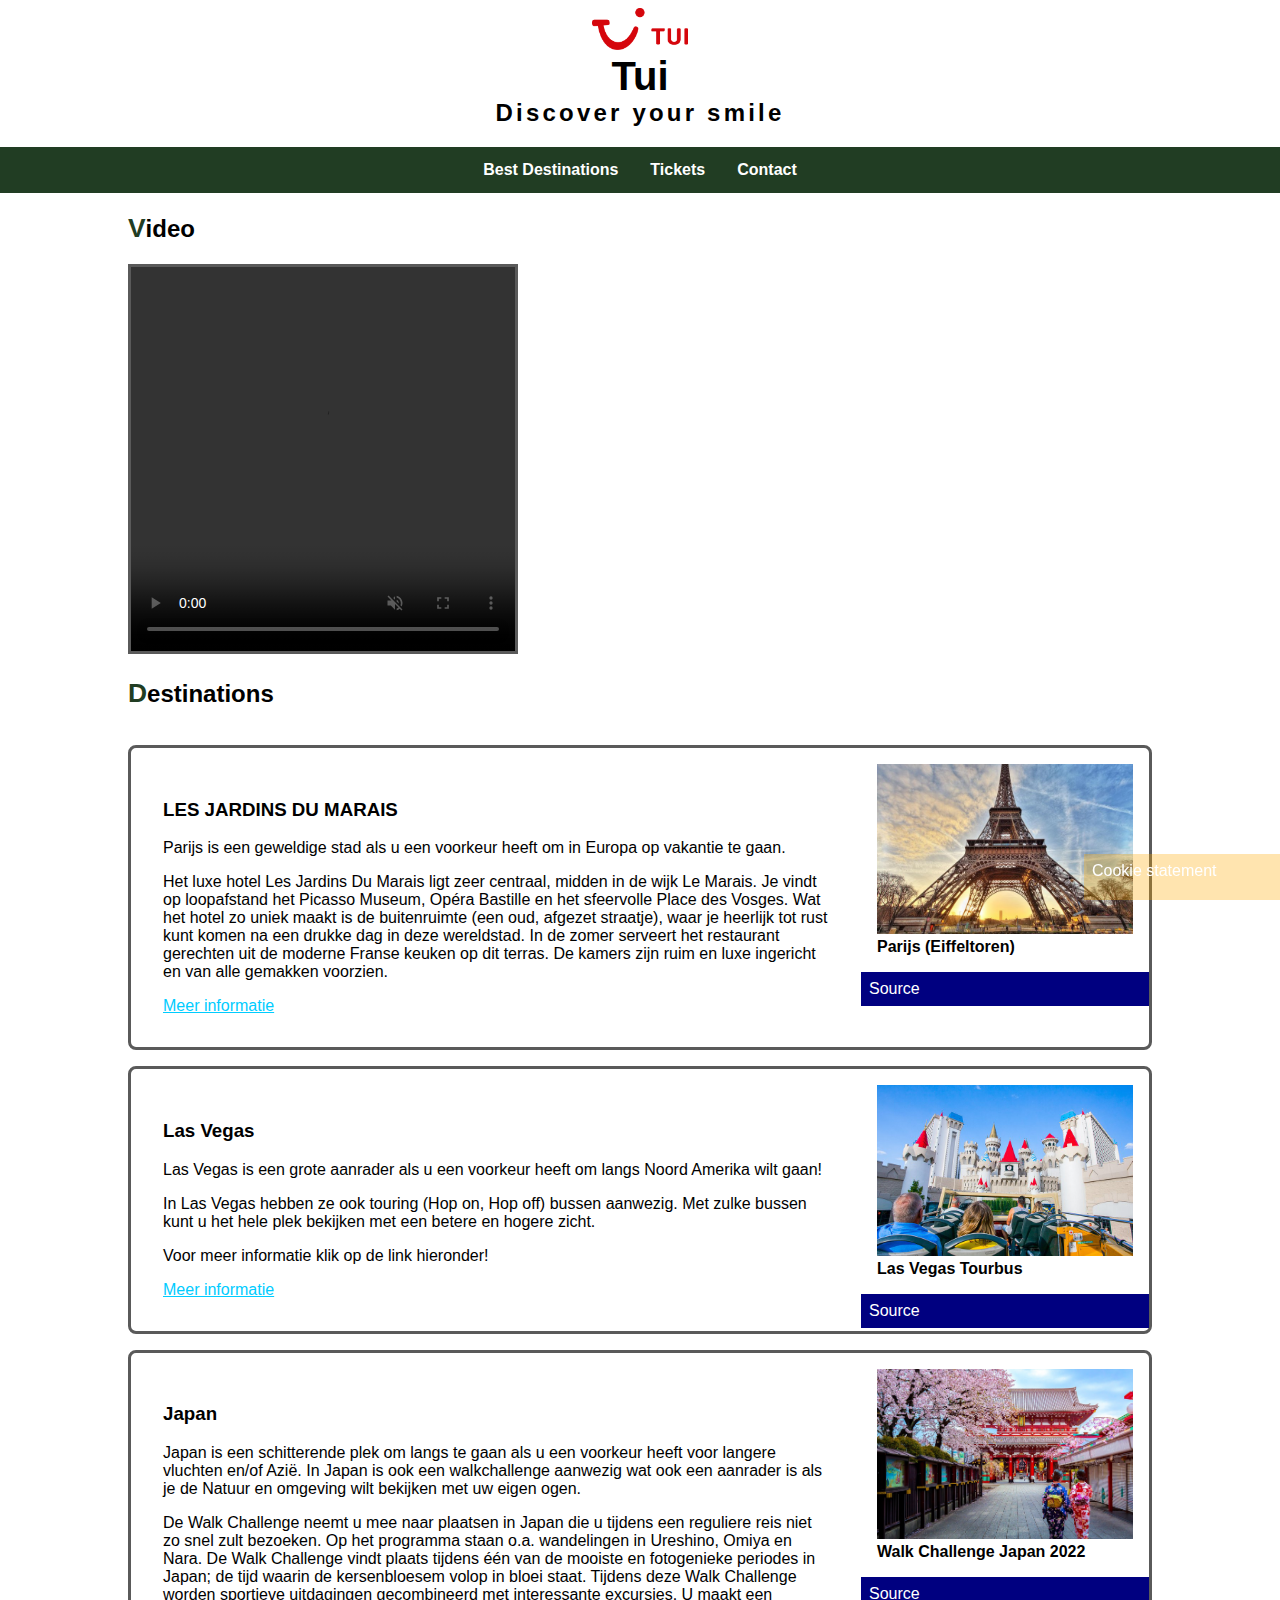
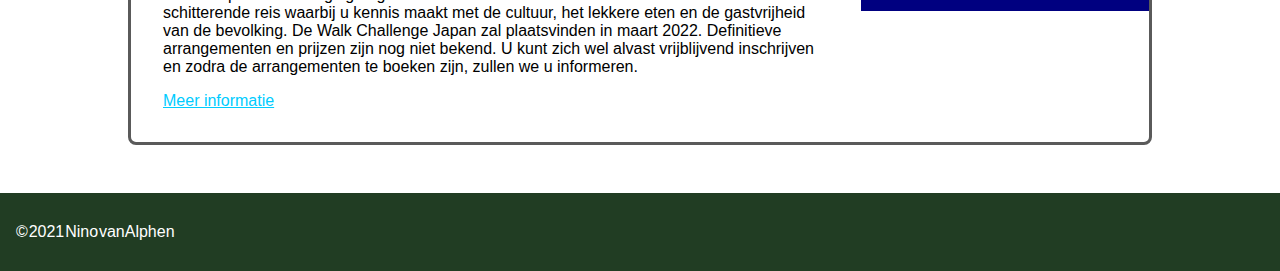
==== index.html @ 9d916ab4 "test" ====
<!DOCTYPE html>
<html lang="en">
<head>
  <meta charset="UTF-8" />
  <meta name="viewport" content="width=device-width, initial-scale=1.0" />
  <meta name="description" content="Advertisement for the besttrips you can visit around the world!" />
  <meta name="keywords" content="HTML, CSS" />
  <meta name="author" content="Nino van Alphen" />
  <title>Besttrips.com</title>
  <link rel="stylesheet" type="text/css" href="css/main.css" />
  <link rel="shortcut icon" href="img/logo.png" />
</head>

<body>
  <header id="mainHeader">
    <a href="#"><img src="img/logo.png" title="Logo" alt="Logo" /></a>
    <h1>Tui</h1>
    <h2 class="spaced">Discover your smile</h2>
  </header>
  <nav class="navbar">
    <label class="hidden absolute" for="toggle">x</label>
    <input class="hidden relative" id="toggle" type="checkbox">
    <nav class="menu plain">
      <ul>
        <li><a class="navbarItem" href="bestdestinations.html"><strong>Best Destinations</strong></a></li>
        <li><a class="navbarItem" href="tickets.html"><strong>Tickets</strong></a></li>
        <li><a class="navbarItem" href="contact.html"><strong>Contact</strong></a></li>
      </ul>
    </nav>
  </nav>
  <section id="mainContent">
    <section id="indexFlexContainer">
      <section id="mainVideo">
        <h2 class="sectionTitle">Video</h2>
        <video controls loop autoplay="autoplay" muted>
          <source src="movies/Traveling.mp4" title="Travel video" type="video/mp4" />
          <p>There's no plugin installed to play this video.</p>
        </video>
      </section>
      <section id="productPage">
        <h2 class="sectionTitle">Destinations</h2>
        <section id="mainProducts">
          <article class="productCard">
            <article>
              <h3>LES JARDINS DU MARAIS</h3>
              <p>
                Parijs is een geweldige stad als u een voorkeur heeft om in Europa op vakantie te gaan.
              </p>
              <p>
                Het luxe hotel Les Jardins Du Marais ligt zeer centraal, midden in de wijk Le Marais.
                Je vindt op loopafstand het Picasso Museum, Opéra Bastille en het sfeervolle Place des Vosges.
                Wat het hotel zo uniek maakt is de buitenruimte (een oud, afgezet straatje), waar je heerlijk tot rust kunt komen na een drukke dag in deze wereldstad.
                In de zomer serveert het restaurant gerechten uit de moderne Franse keuken op dit terras. De kamers zijn ruim en luxe ingericht en van alle gemakken voorzien.
              </p>
              <a href="https://www.tui.nl/les-jardins-du-marais-50941398/" class="link">Meer informatie</a>
            </article>
            <section>
              <figure>
                <a href="https://www.tui.nl/les-jardins-du-marais-50941398/"><img src="img/locations/parijs.jpg" title="Parijs" alt="Parijs Eiffeltoren" />
                </a>
                <figcaption><strong>Parijs (Eiffeltoren)</strong></figcaption>
              </figure>
              <footer>
                <a href="https://media.tacdn.com/media/attractions-splice-spp-674x446/06/74/ab/3e.jpg">Source</a>
              </footer>
            </section>
          </article>

          <article class="productCard">
            <article>
              <h3>Las Vegas</h3>
              <p>
                Las Vegas is een grote aanrader als u een voorkeur heeft om langs Noord Amerika wilt gaan!
              </p>
              <p>
                In Las Vegas hebben ze ook touring (Hop on, Hop off) bussen aanwezig.
                Met zulke bussen kunt u het hele plek bekijken met een betere en hogere zicht.
              </p>
              <p>
                Voor meer informatie klik op de link hieronder!
              </p>
              <a href="https://www.tripadvisor.in/AttractionProductReview-g45963-d11450628-Big_Bus_Las_Vegas_Hop_On_Hop_Off_Open_Top_Tour-Las_Vegas_Nevada.html" class="link">Meer informatie</a>
            </article>
            <section>
              <figure>
                <a
                  href="https://www.tripadvisor.in/AttractionProductReview-g45963-d11450628-Big_Bus_Las_Vegas_Hop_On_Hop_Off_Open_Top_Tour-Las_Vegas_Nevada.html">
                  <img src="img/locations/lasvegas.jpg"
                    title="Las Vegas" alt="Las Vegas Tourbus" />
                </a>
                <figcaption><strong>Las Vegas Tourbus</strong></figcaption>
              </figure>
              <footer>
                <a href="https://media-cdn.tripadvisor.com/media/attractions-splice-spp-720x480/07/72/f3/a8.jpg">Source</a>
              </footer>
            </section>
          </article>

          <article class="productCard">
            <article>
              <h3>Japan</h3>
              <p>
                Japan is een schitterende plek om langs te gaan als u een voorkeur heeft voor langere vluchten en/of Azië.
                In Japan is ook een walkchallenge aanwezig wat ook een aanrader is als je de Natuur en omgeving wilt bekijken met uw eigen ogen.
              </p>
              <p>
                De Walk Challenge neemt u mee naar plaatsen in Japan die u tijdens een reguliere reis niet zo snel zult bezoeken.
                Op het programma staan o.a. wandelingen in Ureshino, Omiya en Nara.
                De Walk Challenge vindt plaats tijdens één van de mooiste en fotogenieke periodes in Japan; de tijd waarin de kersenbloesem volop in bloei staat.
                Tijdens deze Walk Challenge worden sportieve uitdagingen gecombineerd met interessante excursies. U maakt een schitterende reis waarbij u kennis maakt met de cultuur, het lekkere eten en de gastvrijheid van de bevolking.
                De Walk Challenge Japan zal plaatsvinden in maart 2022.
                Definitieve arrangementen en prijzen zijn nog niet bekend. U kunt zich wel alvast vrijblijvend inschrijven en zodra de arrangementen te boeken zijn, zullen we u informeren.
              </p>
              <a href="https://www.oad.nl/wcj2022#" class="link">Meer informatie</a>
            </article>
            <section>
              <figure>
                <a
                  href="https://www.oad.nl/wcj2022#">
                  <img src="img/locations/japan.jpg"
                    title="Japan" alt="Japan 2022 Walk Challenge" />
                </a>
                <figcaption><strong>Walk Challenge Japan 2022</strong></figcaption>
              </figure>
              <footer>
                <a href="https://www.oad.nl/cache/image/1548841505204106walkch_1548841505.jpg">Source</a>
              </footer>
            </section>
          </article>

        </section>
      </section>

      <section class="reasonPage line_height">
      </section>

    </section>
  </section>
  <footer class="copyrightFooter word_spacing">
    <p>&copy; 2021 Nino van Alphen</p>
  </footer>

  <section id="cookie">Cookie statement</section>
</body>

</html>
---- css/main.css ----
body {
  margin: 0;
  font-family: "Helvetica";
}

.spaced {
  letter-spacing: .2rem;
}

.line_height {
  line-height: 2.5;
}

.word_spacing {
  word-spacing: -.4ch;
}

.hidden {
  visibility: hidden;;
}

.plain {
  text-transform: none;
}

/* for the header */
#mainHeader {
  display: flex;
  align-items: center;
  flex-direction: column;
  padding-top: 8px;
}

#mainHeader img {
  width: 96px;
  height: auto;
}

#mainHeader h1 {
  font-weight: bold;
  font-size: 40px;
  margin: 0;
}

#mainHeader h2 {
  margin: 0;
  font-size: 24px;
}

/* for the Navigation */
.navbar {
  position: sticky;
}

.navbar ul {
  display: flex;
  justify-content: center;
  list-style-type: none;
  margin: 0;
  padding: 0;
  overflow: hidden;
  background-color: #213d23;
  position: sticky;
  top: 0;
}

.navbar li a {
  display: block;
  color: white;
  text-align: center;
  padding: 14px 16px;
  text-decoration: none;
}

.navbar li a:hover {
  background-color: #000000;
}

#hamburgerLabel {
  display: inline-block;
  color: white;
  background: #a02620;
  font-style: normal;
  font-size: 1.2em;
  padding: 10px;
}

#burgeritems > li {
  box-sizing: border-box;
  display: block;
  width: 100%;
  border-top: 1px solid #333;
}

#burgeritems > li {
  display: none;
}

#burgeritems > input:checked ~ .navbarItem {
  display: block;
}

#hamburgerIcon,
#hamburgerLabel {
  display: none;
}

.absolute{
  position: absolute;
}

.relative {
  position: relative;
}

/* Content */
#mainContent {
  margin-left: 10%;
  margin-right: 10%;
  height: 100%;
  width: 80%;
}

#contactArticle {
  grid-area: article;
}

/* Content items*/

#mainVideo {
  width: 100%;
  justify-content: center;
}

#mainVideo h1 {
  font-size: 24px;
}

#mainVideo video {
  width: 384px;
  height: 384px;
  border-style: solid;
  border-color: #5a5a5a;
  border-width: 3px;
}

/* product card */
.productCard {
  display: flex;
  border-style: solid;
  border-color: #5a5a5a;
  border-radius: 8px;
  margin-top: 16px;
}

.productCard article {
  margin: 16px;
  padding: 16px;
}

.productCard > section > figure {
  margin: 16px;
}

.productCard > section > figure > a > img {
  width: 256px;
}

.productCard > section > footer {
  background-color: navy;
  padding: 8px;
}

.productCard > section > footer > a {
  color: white;
  text-decoration: none;
}

/* grid */
#contentGrid {
  display: grid;
  grid-template-columns: auto auto auto;
  grid-template-areas:
    "two one three"
    "five one three"
    "five one four"
    "five one four"
    "five six six";
  margin: 8px;
}

#contentGrid article {
  border: 1px solid #ccc;
  margin: 8px;
  padding: 8px;
}

#gridItem1 {
  grid-area: one;
}

#gridItem2 {
  grid-area: two;
}

#gridItem3 {
  grid-area: three;
}

#gridItem4 {
  grid-area: four;
}

#gridItem5 {
  grid-area: five;
}

#gridItem6 {
  grid-area: six;
}

#eusolar_grid {
  margin-left: 10%;
  margin-right: 10%;
  height: 100%;
  width: 80%;
  display: grid;
  grid-template-areas:
    "article article"
    "eu_table products";
}

#cookie {
  width: 180px;
  height: 30px;
  position: fixed;
  bottom: 0px;
  right: 0px;
  background-color: #ffaa0050;
  color: #fff;
  padding: 8px;
}

.eu_article {
  grid-area: article;
}

.eu_table {
  grid-area: eu_table;
}

.eu_products {
  grid-area: products;
}

#productPage h1 {
  font-size: 24px;
}

.reasonPage {
  padding: 16px;
}

.reasonPage h1 {
  font-size: 24px;
}

#mainProducts {
  display: flex;
  flex-wrap: wrap;
}

.copyrightFooter {
  background-color: #213d23;
  color: white;
  padding: 14px 16px;
  margin-top: 16px;
}

#articleList {
  display: flex;
}

#eu_articleList {
  display: flex;
  flex-direction: column;
  padding: 16px;
}

#eu_articleList article {
  margin: 16px;
}

#contact_articleList {
  display: flex;
  flex-direction: column;
  padding: 16px;
}

#contact_articleList article {
  margin: 16px;
}

.card {
  box-shadow: 0 4px 8px 0 rgba(0, 0, 0, 0.2);
  max-width: 300px;
  margin: auto;
  text-align: center;
  font-family: arial;
}

.price {
  color: grey;
  font-size: 22px;
}

.card img {
  width: 100%;
}

.card a {
  border: none;
  outline: 0;
  padding: 12px;
  color: white;
  background-color: #213d23;
  text-align: center;
  cursor: pointer;
  width: 100%;
  font-size: 18px;
}

.card a:hover {
  opacity: 0.7;
}

.link:active {
  color: #003f7a;
}

.link:link {
  color: #00ccff;
}

.link:visited {
  color: #004974;
}

.link:hover {
  color: #006eff;
}

#euroTable {
  border-collapse: collapse;
  margin-top: 15px;
}

#euroTable td,
#euroTable th {
  border: 2px solid #dddddd;
  padding: 10px;
}

#euroTable tr > th {
  color: white;
  background-color: #902e34;
}

#tableFooter {
  padding: 5px;
  width: 230px;
  background-color: #213d23;
  color: white;
}

#products_aside {
  display: flex;
  flex-direction: column;
}

#userForm {
  padding: 16px;
  display: flex;
  flex-direction: column;
}

#userForm textarea {
  resize: none;
}

#userForm fieldset > input[type="text"],
#userForm fieldset > textarea {
  width: 100%;
  padding: 8px;
  border: 1px solid #ccc;
  border-radius: 5px;
  box-sizing: border-box;
  margin-bottom: 16px;
}

#userForm fieldset > input[type="email"],
#userForm fieldset > textarea {
  width: 100%;
  padding: 8px;
  border: 1px solid #ccc;
  border-radius: 5px;
  box-sizing: border-box;
  margin-bottom: 16px;
}

#userForm fieldset > input[type="submit"] {
  background-color: #213d23;
  color: white;
  padding: 8px 16px;
  box-sizing: border-box;
  border: none;
  border-radius: 5px;
  cursor: pointer;
}

#indexFlexContainer {
  display: flex;
  flex-direction: column;
}

#indexFlexContainer > :nth-child(1) {
  order: 1;
}
#indexFlexContainer > :nth-child(2) {
  flex-shrink: 3;
  order: 2;
}
#indexFlexContainer > :nth-child(3) {
  order: 3;
  float: right;
}

#howsolarFlexContainer {
  display: flex;
  flex-direction: column;
}

#howsolarFlexContainer > :nth-child(1) {
  order: 1;
}

#howsolarFlexContainer > :nth-child(2) {
  order: 2;
}

.sectionTitle::first-letter {
  color: #213d23;
  font-size: 110%;
}

@media (max-width: 1179px) {
  #eusolar_grid {
    grid-template-areas:
      "article article"
      "eu_table eu_table"
      "products products";
  }

  .productCard {
    flex-direction: row-reverse;
  }

  #articleList > :nth-child(3) {
    display: none;
  }

  #mainProducts {
    flex-direction: column-reverse;
  }
  #indexFlexContainer > :nth-child(1) {
    order: 2;
  }

  #indexFlexContainer > :nth-child(2) {
    order: 3;
  }

  #indexFlexContainer > :nth-child(3) {
    order: 1;
  }

  #gridItem4 {
    display: none;
  }

  #contentGrid {
    grid-template-columns: auto auto;
    grid-template-areas:
      "one   two"
      "three five"
      "six   six";
  }
}

@media (max-width: 480px) {

  #euroTable tbody > tr > :nth-child(6) {
    display: none;
  }

  #articleList > :nth-child(3) {
    display: block;
  }

  #articleList {
    display: table-column;
  }

  #gridItem6 {
    display: none;
  }

  #contentGrid {
    grid-template-columns: auto auto;
    grid-template-areas:
      "five  five"
      "three three"
      "two   two"
      "one   one";
  }

  #mainVideo {
    display: none;
  }
}
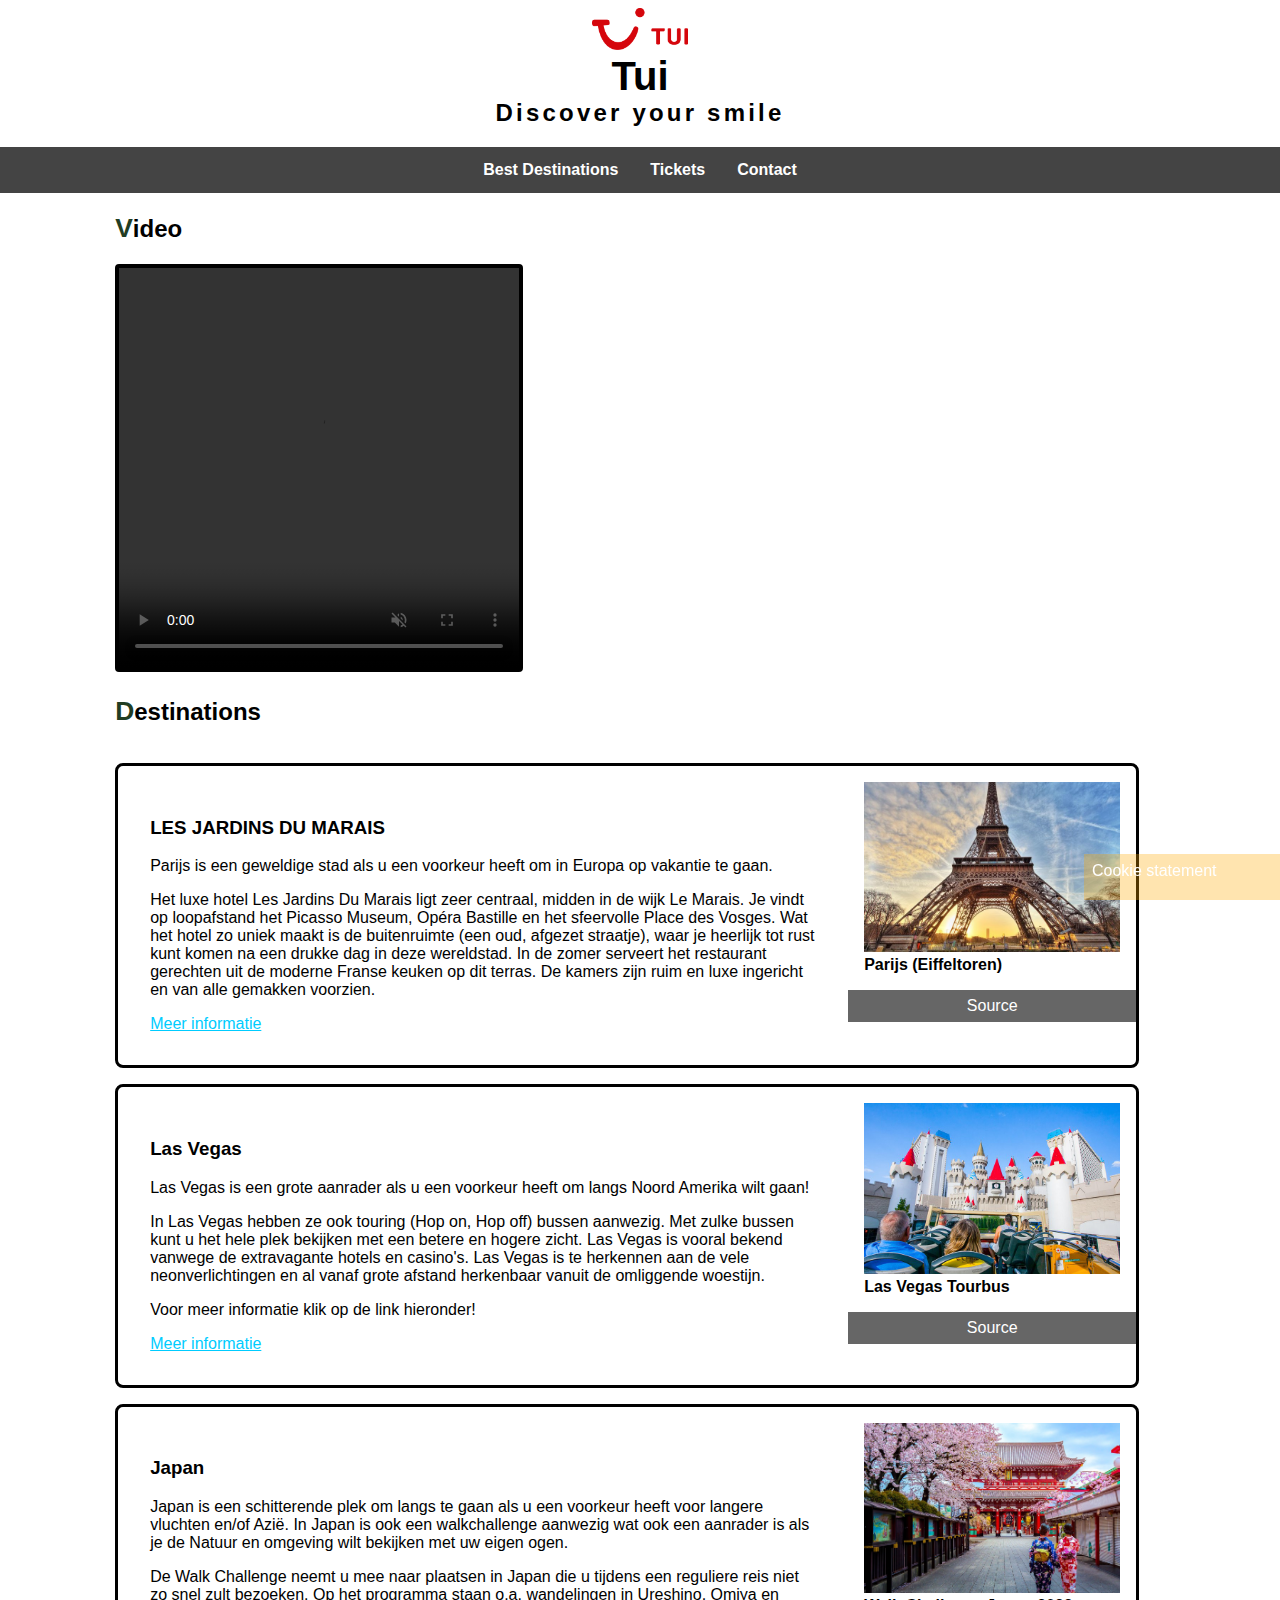
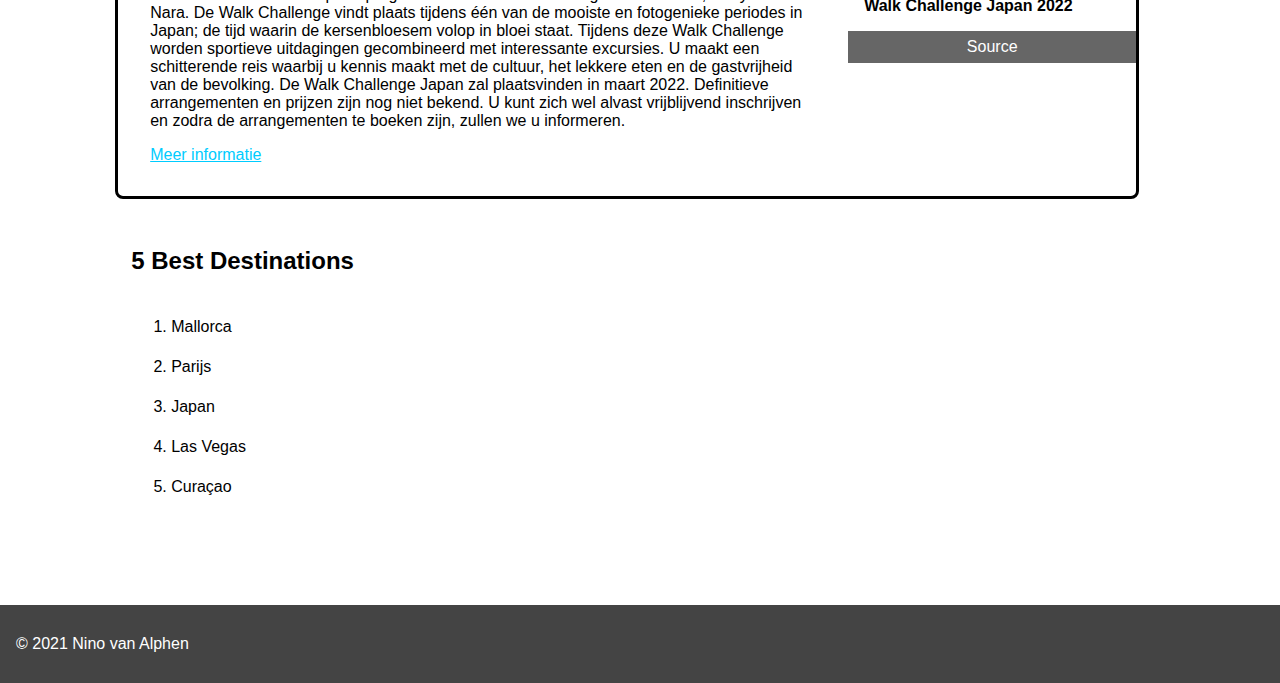
==== commit 7faac150: "final" ====
--- a/index.html
+++ b/index.html
@@ -17,14 +17,14 @@
     <h1>Tui</h1>
     <h2 class="spaced">Discover your smile</h2>
   </header>
-  <nav class="navbar">
+  <nav class="navHeader">
     <label class="hidden absolute" for="toggle">x</label>
     <input class="hidden relative" id="toggle" type="checkbox">
     <nav class="menu plain">
       <ul>
-        <li><a class="navbarItem" href="bestdestinations.html"><strong>Best Destinations</strong></a></li>
-        <li><a class="navbarItem" href="tickets.html"><strong>Tickets</strong></a></li>
-        <li><a class="navbarItem" href="contact.html"><strong>Contact</strong></a></li>
+        <li><a class="navHeaderItem" href="bestdestinations.html"><strong>Best Destinations</strong></a></li>
+        <li><a class="navHeaderItem" href="tickets.html"><strong>Tickets</strong></a></li>
+        <li><a class="navHeaderItem" href="contact.html"><strong>Contact</strong></a></li>
       </ul>
     </nav>
   </nav>
@@ -37,10 +37,10 @@
           <p>There's no plugin installed to play this video.</p>
         </video>
       </section>
-      <section id="productPage">
+      <section id="mainPage">
         <h2 class="sectionTitle">Destinations</h2>
-        <section id="mainProducts">
-          <article class="productCard">
+        <section id="mainDestinations">
+          <article class="destinations">
             <article>
               <h3>LES JARDINS DU MARAIS</h3>
               <p>
@@ -65,8 +65,7 @@
               </footer>
             </section>
           </article>
-
-          <article class="productCard">
+          <article class="destinations">
             <article>
               <h3>Las Vegas</h3>
               <p>
@@ -75,6 +74,7 @@
               <p>
                 In Las Vegas hebben ze ook touring (Hop on, Hop off) bussen aanwezig.
                 Met zulke bussen kunt u het hele plek bekijken met een betere en hogere zicht.
+                Las Vegas is vooral bekend vanwege de extravagante hotels en casino's. Las Vegas is te herkennen aan de vele neonverlichtingen en al vanaf grote afstand herkenbaar vanuit de omliggende woestijn.
               </p>
               <p>
                 Voor meer informatie klik op de link hieronder!
@@ -95,8 +95,7 @@
               </footer>
             </section>
           </article>
-
-          <article class="productCard">
+          <article class="destinations">
             <article>
               <h3>Japan</h3>
               <p>
@@ -122,7 +121,7 @@
                 </a>
                 <figcaption><strong>Walk Challenge Japan 2022</strong></figcaption>
               </figure>
-              <footer>
+              <footer class="footerSource">
                 <a href="https://www.oad.nl/cache/image/1548841505204106walkch_1548841505.jpg">Source</a>
               </footer>
             </section>
@@ -132,11 +131,21 @@
       </section>
 
       <section class="reasonPage line_height">
+        <h1>5 Best Destinations</h1>
+        <article>
+          <ol>
+            <li>Mallorca</li>
+            <li>Parijs</li>
+            <li>Japan</li>
+            <li>Las Vegas</li>
+            <li>Curaçao</li>
+          </ol>
+        </article>
       </section>
 
     </section>
   </section>
-  <footer class="copyrightFooter word_spacing">
+  <footer class="copyrightFooter">
     <p>&copy; 2021 Nino van Alphen</p>
   </footer>
 
--- a/css/main.css
+++ b/css/main.css
@@ -9,10 +9,6 @@
 
 .line_height {
   line-height: 2.5;
-}
-
-.word_spacing {
-  word-spacing: -.4ch;
 }
 
 .hidden {
@@ -48,23 +44,23 @@
 }
 
 /* for the Navigation */
-.navbar {
+.navHeader {
   position: sticky;
 }
 
-.navbar ul {
+.navHeader ul {
   display: flex;
   justify-content: center;
   list-style-type: none;
+  top: 0;
   margin: 0;
   padding: 0;
   overflow: hidden;
-  background-color: #213d23;
+  background-color: #444;
   position: sticky;
-  top: 0;
-}
-
-.navbar li a {
+}
+
+.navHeader li a {
   display: block;
   color: white;
   text-align: center;
@@ -72,37 +68,9 @@
   text-decoration: none;
 }
 
-.navbar li a:hover {
+.navHeader li a:hover {
   background-color: #000000;
-}
-
-#hamburgerLabel {
-  display: inline-block;
-  color: white;
-  background: #a02620;
-  font-style: normal;
-  font-size: 1.2em;
-  padding: 10px;
-}
-
-#burgeritems > li {
-  box-sizing: border-box;
-  display: block;
-  width: 100%;
-  border-top: 1px solid #333;
-}
-
-#burgeritems > li {
-  display: none;
-}
-
-#burgeritems > input:checked ~ .navbarItem {
-  display: block;
-}
-
-#hamburgerIcon,
-#hamburgerLabel {
-  display: none;
+  border-radius: 10px;
 }
 
 .absolute{
@@ -113,20 +81,7 @@
   position: relative;
 }
 
-/* Content */
-#mainContent {
-  margin-left: 10%;
-  margin-right: 10%;
-  height: 100%;
-  width: 80%;
-}
-
-#contactArticle {
-  grid-area: article;
-}
-
-/* Content items*/
-
+/* For Video on Index*/
 #mainVideo {
   width: 100%;
   justify-content: center;
@@ -137,46 +92,60 @@
 }
 
 #mainVideo video {
-  width: 384px;
-  height: 384px;
+  width: 400px;
+  height: 400px;
   border-style: solid;
-  border-color: #5a5a5a;
-  border-width: 3px;
-}
-
-/* product card */
-.productCard {
-  display: flex;
+  border-color: #000000;
+  border-width: 4px;
+  border-radius: 4px;
+}
+
+/* Destinations on Index */
+.destinations {
+  display: flex;
+  border-color: #000000;
   border-style: solid;
-  border-color: #5a5a5a;
   border-radius: 8px;
   margin-top: 16px;
 }
 
-.productCard article {
+.destinations article {
   margin: 16px;
   padding: 16px;
 }
 
-.productCard > section > figure {
+.destinations > section > figure {
   margin: 16px;
 }
 
-.productCard > section > figure > a > img {
+.destinations > section > figure > a > img {
   width: 256px;
 }
 
-.productCard > section > footer {
-  background-color: navy;
-  padding: 8px;
-}
-
-.productCard > section > footer > a {
+.destinations > section > footer {
+  background-color: #666;
+  padding: 7px;
+  text-align: center;
+}
+
+.destinations > section > footer > a {
   color: white;
   text-decoration: none;
 }
 
-/* grid */
+/* Content on every page */
+#mainContent {
+  height: 100%;
+  width: 80%;
+  margin-left: 9%;
+  margin-right: 9%;
+}
+
+#contactArticle {
+  grid-area: article;
+}
+
+/* Grid Elements */
 #contentGrid {
   display: grid;
   grid-template-columns: auto auto auto;
@@ -219,7 +188,7 @@
   grid-area: six;
 }
 
-#eusolar_grid {
+#gridTickets {
   margin-left: 10%;
   margin-right: 10%;
   height: 100%;
@@ -227,7 +196,7 @@
   display: grid;
   grid-template-areas:
     "article article"
-    "eu_table products";
+    "contactTable Destinations";
 }
 
 #cookie {
@@ -241,19 +210,18 @@
   padding: 8px;
 }
 
-.eu_article {
+.tickets_article {
   grid-area: article;
 }
 
-.eu_table {
-  grid-area: eu_table;
-}
-
-.eu_products {
-  grid-area: products;
-}
-
-#productPage h1 {
+.contactTable {
+  grid-area: contactTable;
+}
+
+.destinationsAside {
+}
+
+#mainPage h1 {
   font-size: 24px;
 }
 
@@ -265,29 +233,29 @@
   font-size: 24px;
 }
 
-#mainProducts {
+#mainDestinations {
   display: flex;
   flex-wrap: wrap;
 }
 
 .copyrightFooter {
-  background-color: #213d23;
+  background-color: #444;
   color: white;
   padding: 14px 16px;
-  margin-top: 16px;
+  margin-top: 66px;
 }
 
 #articleList {
   display: flex;
 }
 
-#eu_articleList {
+#destinationsList {
   display: flex;
   flex-direction: column;
   padding: 16px;
 }
 
-#eu_articleList article {
+#destinationsList article {
   margin: 16px;
 }
 
@@ -319,11 +287,11 @@
 }
 
 .card a {
-  border: none;
+
+  background-color: #444;
   outline: 0;
   padding: 12px;
   color: white;
-  background-color: #213d23;
   text-align: center;
   cursor: pointer;
   width: 100%;
@@ -369,11 +337,13 @@
 #tableFooter {
   padding: 5px;
   width: 230px;
-  background-color: #213d23;
-  color: white;
-}
-
-#products_aside {
+  background-color: #444;
+  color: white;
+}
+
+
+
+#Destinations_aside {
   display: flex;
   flex-direction: column;
 }
@@ -434,34 +404,20 @@
   order: 3;
   float: right;
 }
-
-#howsolarFlexContainer {
-  display: flex;
-  flex-direction: column;
-}
-
-#howsolarFlexContainer > :nth-child(1) {
-  order: 1;
-}
-
-#howsolarFlexContainer > :nth-child(2) {
-  order: 2;
-}
-
 .sectionTitle::first-letter {
   color: #213d23;
   font-size: 110%;
 }
 
 @media (max-width: 1179px) {
-  #eusolar_grid {
+  #gridTickets {
     grid-template-areas:
       "article article"
-      "eu_table eu_table"
-      "products products";
-  }
-
-  .productCard {
+      "contactTable contactTable"
+      "tickets tickets";
+  }
+
+  .destinations {
     flex-direction: row-reverse;
   }
 
@@ -469,7 +425,7 @@
     display: none;
   }
 
-  #mainProducts {
+  #mainDestinations {
     flex-direction: column-reverse;
   }
   #indexFlexContainer > :nth-child(1) {
